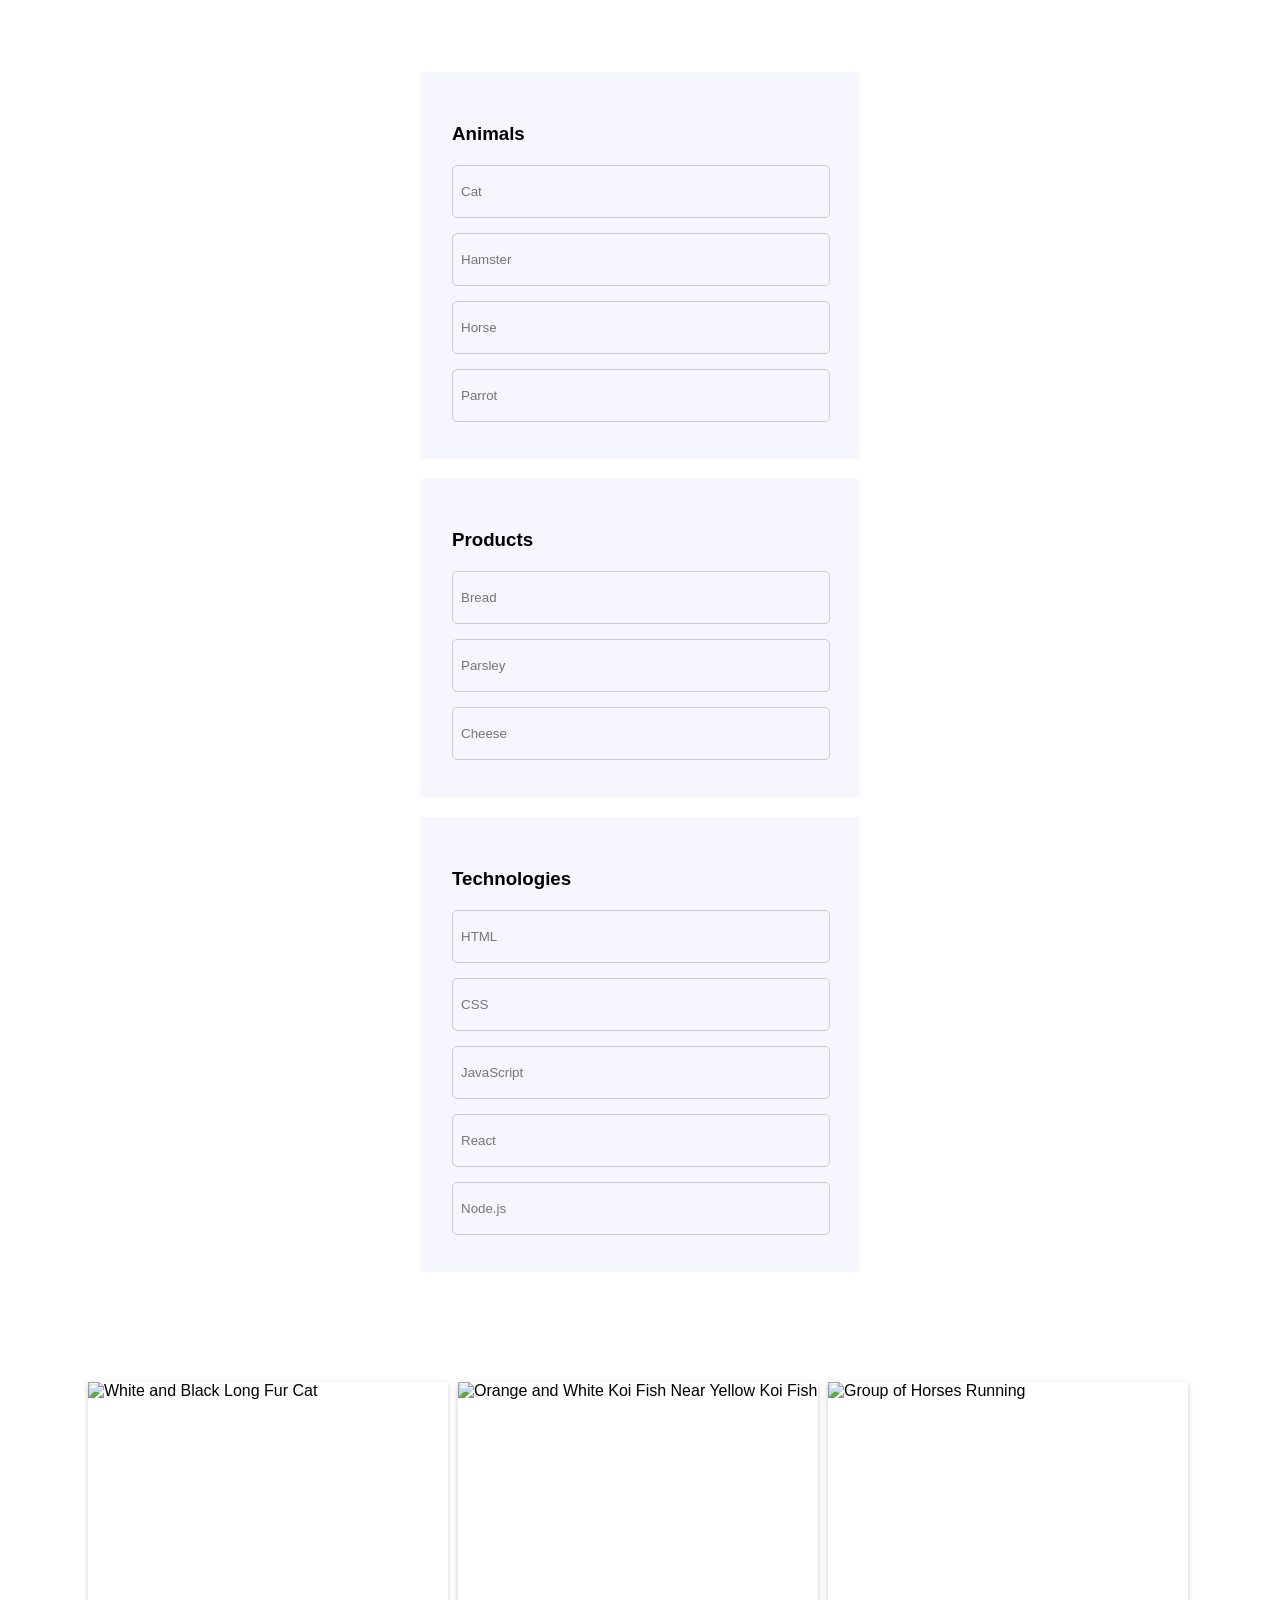
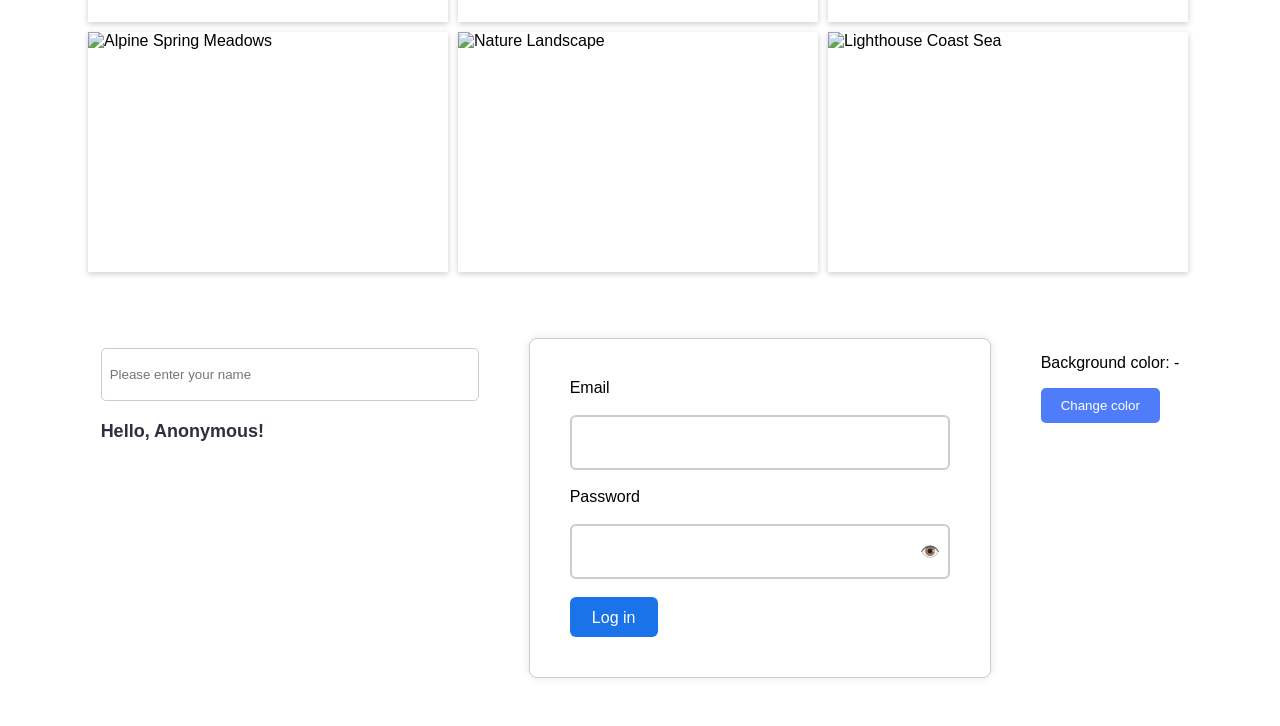
==== index.html @ 8bcbd091 "all" ====
<!DOCTYPE html>
<html lang="en">
<head>
  <meta charset="UTF-8" />
  <meta name="viewport" content="width=device-width, initial-scale=1.0"/>
  <title>Homework 07</title>
  <link rel="stylesheet" href="css/styles.css" />
</head>
<body>

    <!-- Завдання 1 -->
    <div class="list-section">
        
         
        <div class="category">
          <h3>Animals</h3>
          <input type="text" placeholder="Cat" />
          <input type="text" placeholder="Hamster" />
          <input type="text" placeholder="Horse" />
          <input type="text" placeholder="Parrot" />
        </div>
   

   
        <div class="category">
          <h3>Products</h3>
          <input type="text" placeholder="Bread" />
          <input type="text" placeholder="Parsley" />
          <input type="text" placeholder="Cheese" />
        </div>
   

        <div class="category">
          <h3>Technologies</h3>
          <input type="text" placeholder="HTML" />
          <input type="text" placeholder="CSS" />
          <input type="text" placeholder="JavaScript" />
          <input type="text" placeholder="React" />
          <input type="text" placeholder="Node.js" />
        </div>
      </div>
      


     <!-- Завдання 2 -->

     <ul class="gallery"></ul>

      <!-- Завдання 3 -->

<div class="centered">
      <input type="teat" id="name-input" placeholder="Please enter your name" />
      <p id="greeting">Hello, Anonymous!</p>
    </div>
    

     <!-- Завдання 4 -->

     
     <div class="form-container">
        <form class="login-form">
          <label for="email">Email</label>
          <input type="email" id="email" name="email" required />
    
          <label for="password">Password</label>
<div class="password-container">
  <input type="password" id="password" name="password" required />
  <span id="togglePassword" class="toggle-password">👁️</span>
</div>
          <button type="submit">Log in</button>
        </form>
      </div>

      <!-- Завдання 5 -->

      <div class="widget">
        <p>Background color: <span class="color">-</span></p>
        <button type="button" class="change-color">Change color</button>
      </div>
      

      <script src="js/tasks.js" defer></script>

      </body>
      </html>
---- css/styles.css ----
body {
    padding: 20px;
    font-family: Arial, sans-serif;
    background-color: #fff;
    display: flex;
    gap: 50px;
    padding: 40px;
    display: flex;
    justify-content: center;
    flex-wrap: wrap;

}

.gallery {
    display: flex;
    flex-wrap: wrap;
    gap: 10px;
    list-style: none;
}

.gallery li img {
    display: block;
    width: 360px;
    height: 240px;
    box-shadow: 0 2px 6px rgba(0, 0, 0, 0.2);
}
  
  .form-section, .list-section {
    background: #fff;
    padding: 24px;
    border-radius: 12px;
    width: 440px;
  }



  .btn {
    padding: 10px 20px;
    border-radius: 5px;
    border: none;
    cursor: pointer;
    margin: 5px 0;
  }


  
  .destroy-btn {
    background-color: #f55757;
    color: white;
  }

  .destroy-btn:hover {
    background-color: #e23434;
  }

  .category {
    background: #F6F6FE;
    margin-bottom: 20px;
    padding: 32px;
  }

  .category h3 {
    margin-bottom: 10px;
  }

  .category input {
    margin-bottom: 5px;
    background: #F6F6FE;
  }


  input {
    width: 360px;
    height: 35px;
    padding: 8px;
    margin: 10px 0;
    border-radius: 5px;
    border: 1px solid #ccc;
  }

  
  

  button {
    background-color: #4f7df9;
    color: white;
    padding: 10px 20px;
    border: none;
    border-radius: 5px;
    cursor: pointer;
  }

 
  #greeting {
    font-weight: bold;
    font-size: 18px;
    margin-top: 10px;
    color: #2E2F42;
  }


  .password-container {
    position: relative;
    display: flex;
    align-items: center;
  }
  
  .toggle-password {
    position: absolute;
    right: 10px;
    cursor: pointer;
    user-select: none;
  }

  .form-container {
    background-color: #ffffff;
    border: 1px solid #ccc;
    padding: 40px;
    border-radius: 8px;
    box-shadow: 0 0 10px rgba(0, 0, 0, 0.1);
  }
  
  .login-form {
    display: flex;
    flex-direction: column;
    gap: 8px;
  }

  
  .login-form input {
    font-size: 16px;
    border: 2px solid #ccc;
    border-radius: 6px;
  }
  
  .login-form button {
    height: 40px;
    width: 88px;
    padding: 12px;
    font-size: 16px;
    color: white;
    background-color: #1a73e8;
    border: none;
    border-radius: 6px;
    cursor: pointer;
    transition: background-color 0.3s ease;
  }
  
  .login-form button:hover {
    background-color: #0f5edc;
  }
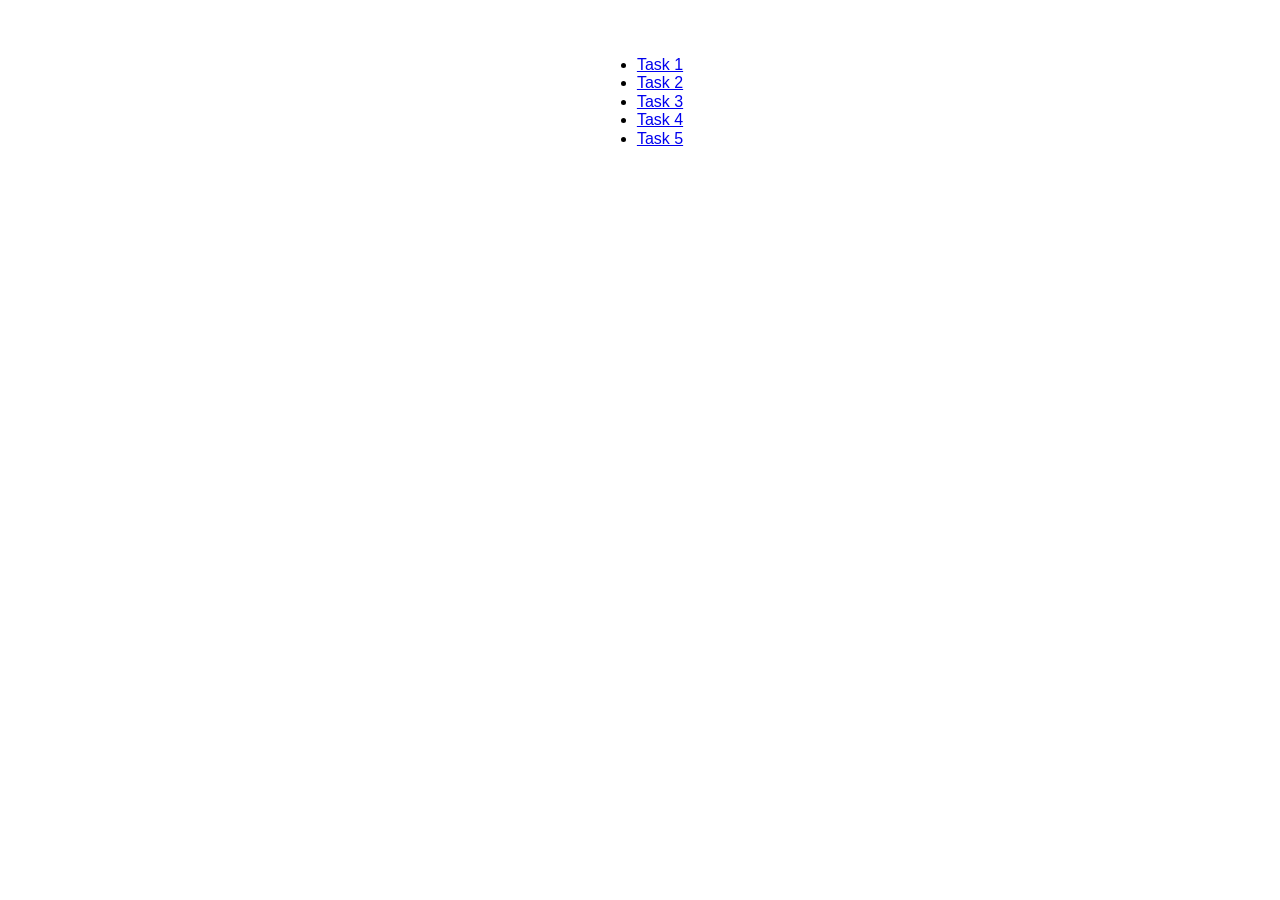
==== commit 454d94ea: "all" ====
--- a/index.html
+++ b/index.html
@@ -1,85 +1,29 @@
 <!DOCTYPE html>
 <html lang="en">
-<head>
-  <meta charset="UTF-8" />
-  <meta name="viewport" content="width=device-width, initial-scale=1.0"/>
-  <title>Homework 07</title>
-  <link rel="stylesheet" href="css/styles.css" />
-</head>
-<body>
-
-    <!-- Завдання 1 -->
-    <div class="list-section">
-        
-         
-        <div class="category">
-          <h3>Animals</h3>
-          <input type="text" placeholder="Cat" />
-          <input type="text" placeholder="Hamster" />
-          <input type="text" placeholder="Horse" />
-          <input type="text" placeholder="Parrot" />
-        </div>
-   
-
-   
-        <div class="category">
-          <h3>Products</h3>
-          <input type="text" placeholder="Bread" />
-          <input type="text" placeholder="Parsley" />
-          <input type="text" placeholder="Cheese" />
-        </div>
-   
-
-        <div class="category">
-          <h3>Technologies</h3>
-          <input type="text" placeholder="HTML" />
-          <input type="text" placeholder="CSS" />
-          <input type="text" placeholder="JavaScript" />
-          <input type="text" placeholder="React" />
-          <input type="text" placeholder="Node.js" />
-        </div>
-      </div>
-      
-
-
-     <!-- Завдання 2 -->
-
-     <ul class="gallery"></ul>
-
-      <!-- Завдання 3 -->
-
-<div class="centered">
-      <input type="teat" id="name-input" placeholder="Please enter your name" />
-      <p id="greeting">Hello, Anonymous!</p>
-    </div>
-    
-
-     <!-- Завдання 4 -->
-
-     
-     <div class="form-container">
-        <form class="login-form">
-          <label for="email">Email</label>
-          <input type="email" id="email" name="email" required />
-    
-          <label for="password">Password</label>
-<div class="password-container">
-  <input type="password" id="password" name="password" required />
-  <span id="togglePassword" class="toggle-password">👁️</span>
-</div>
-          <button type="submit">Log in</button>
-        </form>
-      </div>
-
-      <!-- Завдання 5 -->
-
-      <div class="widget">
-        <p>Background color: <span class="color">-</span></p>
-        <button type="button" class="change-color">Change color</button>
-      </div>
-      
-
-      <script src="js/tasks.js" defer></script>
-
-      </body>
-      </html>+  <head>
+    <meta charset="UTF-8" />
+    <meta http-equiv="X-UA-Compatible" content="IE=edge" />
+    <meta name="viewport" content="width=device-width, initial-scale=1.0" />
+    <title>Homework 7</title>
+    <link rel="preconnect" href="https://fonts.googleapis.com" />
+    <link rel="preconnect" href="https://fonts.gstatic.com" />
+    <link
+      href="https://fonts.googleapis.com/css2?family=Raleway:wght@700&family=Roboto:wght@400;500;700&display=swap"
+      rel="stylesheet"
+    />
+    <link
+      rel="stylesheet"
+      href="https://cdn.jsdelivr.net/npm/modern-normalize@2.0.0/modern-normalize.min.css"
+    />
+    <link rel="stylesheet" href="css/common.css" />
+  </head>
+  <body>
+    <ul>
+      <li><a class="task-button" href="task-1.html">Task 1</a></li>
+      <li><a class="task-button" href="task-2.html">Task 2</a></li>
+      <li><a class="task-button" href="task-3.html">Task 3</a></li>
+      <li><a class="task-button" href="task-4.html">Task 4</a></li>
+      <li><a class="task-button" href="task-5.html">Task 5</a></li>
+    </ul>
+  </body>
+</html>
--- a/css/common.css
+++ b/css/common.css
@@ -0,0 +1,151 @@
+body {
+  padding: 20px;
+  font-family: Arial, sans-serif;
+  background-color: #fff;
+  display: flex;
+  gap: 50px;
+  padding: 40px;
+  display: flex;
+  justify-content: center;
+  flex-wrap: wrap;
+
+}
+
+.gallery {
+  display: flex;
+  flex-wrap: wrap;
+  gap: 10px;
+  list-style: none;
+}
+
+.gallery li img {
+  display: block;
+  width: 360px;
+  height: 240px;
+  box-shadow: 0 2px 6px rgba(0, 0, 0, 0.2);
+}
+
+.form-section, .list-section {
+  background: #fff;
+  padding: 24px;
+  border-radius: 12px;
+  width: 440px;
+}
+
+
+
+.btn {
+  padding: 10px 20px;
+  border-radius: 5px;
+  border: none;
+  cursor: pointer;
+  margin: 5px 0;
+}
+
+
+
+.destroy-btn {
+  background-color: #f55757;
+  color: white;
+}
+
+.destroy-btn:hover {
+  background-color: #e23434;
+}
+
+.category {
+  background: #F6F6FE;
+  margin-bottom: 20px;
+  padding: 32px;
+}
+
+.category h3 {
+  margin-bottom: 10px;
+}
+
+.category input {
+  margin-bottom: 5px;
+  background: #F6F6FE;
+}
+
+
+input {
+  width: 360px;
+  height: 35px;
+  padding: 8px;
+  margin: 10px 0;
+  border-radius: 5px;
+  border: 1px solid #ccc;
+}
+
+
+
+
+button {
+  background-color: #4f7df9;
+  color: white;
+  padding: 10px 20px;
+  border: none;
+  border-radius: 5px;
+  cursor: pointer;
+}
+
+
+#greeting {
+  font-weight: bold;
+  font-size: 18px;
+  margin-top: 10px;
+  color: #2E2F42;
+}
+
+
+.password-container {
+  position: relative;
+  display: flex;
+  align-items: center;
+}
+
+.toggle-password {
+  position: absolute;
+  right: 10px;
+  cursor: pointer;
+  user-select: none;
+}
+
+.form-container {
+  background-color: #ffffff;
+  border: 1px solid #ccc;
+  padding: 40px;
+  border-radius: 8px;
+  box-shadow: 0 0 10px rgba(0, 0, 0, 0.1);
+}
+
+.login-form {
+  display: flex;
+  flex-direction: column;
+  gap: 8px;
+}
+
+
+.login-form input {
+  font-size: 16px;
+  border: 2px solid #ccc;
+  border-radius: 6px;
+}
+
+.login-form button {
+  height: 40px;
+  width: 88px;
+  padding: 12px;
+  font-size: 16px;
+  color: white;
+  background-color: #1a73e8;
+  border: none;
+  border-radius: 6px;
+  cursor: pointer;
+  transition: background-color 0.3s ease;
+}
+
+.login-form button:hover {
+  background-color: #0f5edc;
+}
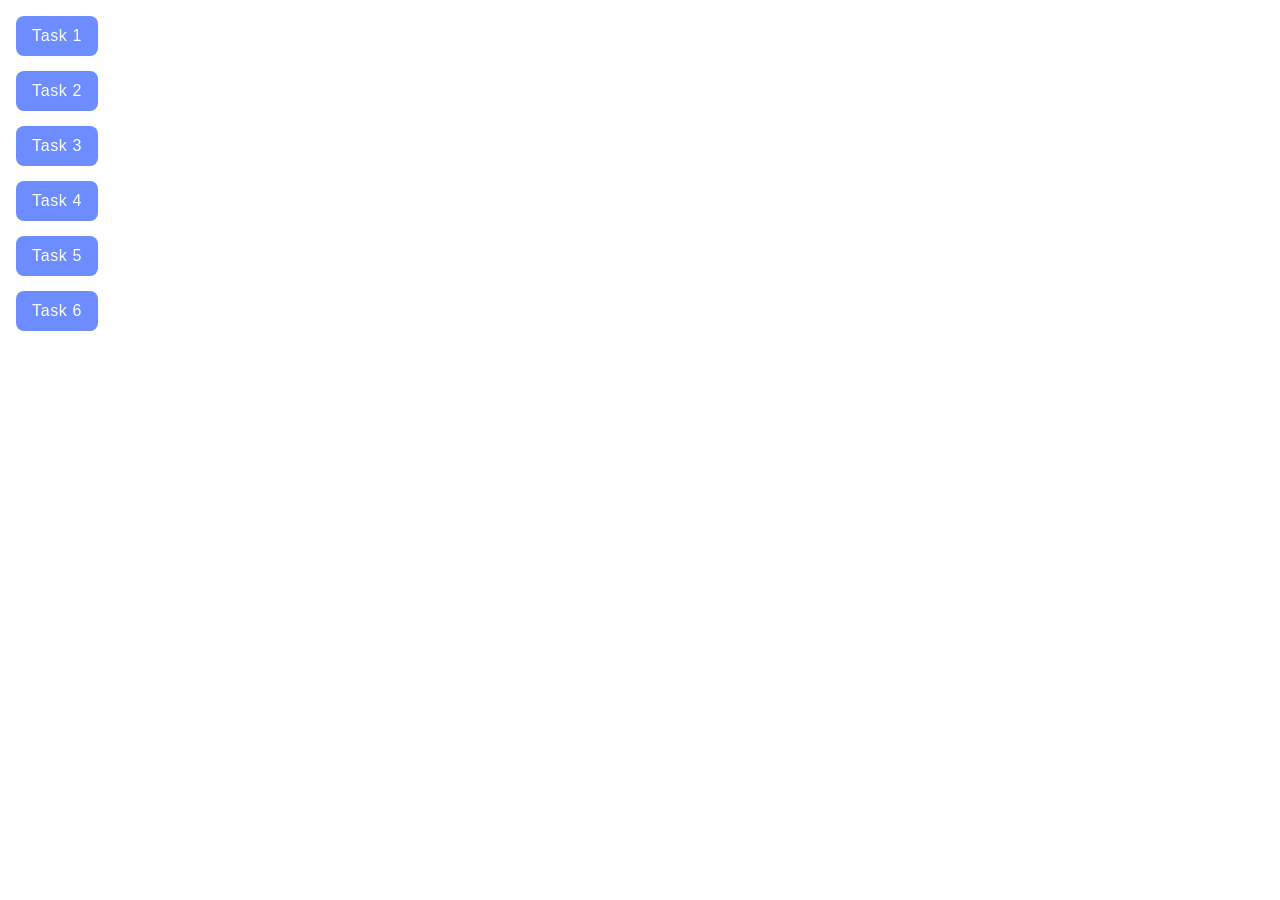
==== commit 4c2b5893: "this code" ====
--- a/index.html
+++ b/index.html
@@ -19,11 +19,12 @@
   </head>
   <body>
     <ul>
-      <li><a class="task-button" href="task-1.html">Task 1</a></li>
-      <li><a class="task-button" href="task-2.html">Task 2</a></li>
-      <li><a class="task-button" href="task-3.html">Task 3</a></li>
-      <li><a class="task-button" href="task-4.html">Task 4</a></li>
-      <li><a class="task-button" href="task-5.html">Task 5</a></li>
+      <li><a class="task-button" href="task-01.html">Task 1</a></li>
+      <li><a class="task-button" href="task-02.html">Task 2</a></li>
+      <li><a class="task-button" href="task-03.html">Task 3</a></li>
+      <li><a class="task-button" href="task-04.html">Task 4</a></li>
+      <li><a class="task-button" href="task-05.html">Task 5</a></li>
+      <li><a class="task-button" href="task-06.html">Task 6</a></li>
     </ul>
   </body>
 </html>
--- a/css/common.css
+++ b/css/common.css
@@ -1,151 +1,271 @@
 body {
-  padding: 20px;
-  font-family: Arial, sans-serif;
+  margin: 16px;
+  font-family: "Montserrat", sans-serif;
+  -webkit-font-smoothing: antialiased;
+  -moz-osx-font-smoothing: grayscale;
   background-color: #fff;
-  display: flex;
-  gap: 50px;
-  padding: 40px;
-  display: flex;
+  color: #2E2F42;
+  line-height: 1.5;
+}
+
+input {
+  padding: 8px;
+  font: inherit;
+}
+
+button {
+  cursor: pointer;
+}
+
+ul {
+  list-style-type: none;
+  margin-top: 0;
+  margin-bottom: 0;
+  padding-left: 0;
+}
+
+a {
+  text-decoration: none;
+}
+
+h1, h2, h3, h4, p {
+  margin-top: 0;
+  margin-bottom: 0;
+}
+
+img {
+  display: block;
+  max-width: 100%;
+  height: auto;
+}
+
+.task-button {
+  display: inline-block;
+  border-radius: 8px;
+  background-color: #6C8CFF;
+  color: #FFF;
+
+  font-size: 16px;
+  font-weight: 500;
+  letter-spacing: 0.04em;
+
+  transition: background-color 250ms cubic-bezier(0.4, 0, 0.2, 1);
+
+  padding: 8px 16px;
+  margin-bottom: 15px;
+}
+
+.task-button:hover {
+  background-color: #4E75FF;
+}
+
+.button-blue {
+  border-radius: 8px;
+  background-color: #6C8CFF;
+  color: #FFF;
+  border: none;
+
+  font-size: 16px;
+  font-weight: 500;
+  letter-spacing: 0.04em;
+
+  transition: background-color 250ms cubic-bezier(0.4, 0, 0.2, 1);
+
+  padding: 8px 16px;
+}
+
+.button-blue:hover {
+  background-color: #4E75FF;
+}
+
+/**
+ |============================
+ | TASK 01
+ |============================
+*/
+#categories {
+  display: flex;
+  flex-direction: column;
+  gap: 24px;
+}
+
+.item {
+  max-width: 360px;
+  border-radius: 8px;
+  background-color: #F6F6FE;
+
+  padding: 16px;
+}
+
+.categories-tittle {
+  font-size: 24px;
+  font-weight: 600;
+  line-height: 1.33;
+  letter-spacing: 0.04em;
+
+  margin-bottom: 16px;
+}
+
+.item-list li {
+  border-radius: 4px;
+  border: 1px solid #808080;
+
+  font-size: 16px;
+  line-height: 1.5;
+  letter-spacing: 0.04em;
+
+  padding: 8px 16px;
+}
+
+.item-list li:not(:last-child) {
+  margin-bottom: 8px;
+}
+
+/**
+ |============================
+ | TASK-02
+ |============================
+*/
+.gallery {
+  display: flex;
+  flex-wrap: wrap;
   justify-content: center;
+  gap: 24px;
+  row-gap: 48px;
+}
+
+.gallery img {
+  max-width: 360px;
+  height: 100%;
+}
+
+/**
+ |============================
+ | TASK - 03
+ |============================
+*/
+#name-input {
+  border-radius: 4px;
+  border: 1px solid #808080;
+  outline: transparent;
+
+  font-size: 16px;
+  line-height: 1.5;
+  letter-spacing: 0.04em;
+
+  padding: 8px 16px;
+  margin-bottom: 16px;
+}
+
+#name-input:focus {
+  border: 1px solid #000;
+}
+
+/**
+ |============================
+ | TASK - 04
+ |============================
+*/
+
+.login-form {
+  display: flex;
+  flex-direction: column;
+  max-width: 320px;
+}
+
+.login-form label {
+  font-size: 16px;
+  line-height: 1.5;
+  letter-spacing: 0.04em;
+
+  margin-bottom: 16px;
+}
+
+.login-form input {
+  width: 100%;
+  border-radius: 4px;
+  border: 1px solid #808080;
+  outline: transparent;
+
+  padding: 8px 16px;
+  margin-top: 8px;
+}
+
+.login-form input:focus {
+  border: 1px solid #000;
+}
+
+.login-form .button-blue {
+  width: 86px;
+  height: 40px;
+}
+
+
+/**
+ |============================
+ | TASK - 05
+ |============================
+*/
+.widget {
+  text-align: center;
+}
+
+.widget p, .widget span {
+  font-size: 16px;
+  line-height: 1.5;
+  letter-spacing: 0.04em;
+  margin-bottom: 16px;
+}
+
+/**
+ |============================
+ | TASK - 06
+ |============================
+*/
+#controls {
+  margin-bottom: 32px;
+}
+
+#controls .button-blue:last-child {
+  background-color: #FF4E4E;
+  margin-left: 16px;
+}
+
+#controls .button-blue:last-child:hover {
+  background-color: #FF7070;
+}
+
+#controls .button-blue {
+  margin-left: 16px;
+}
+
+#controls input {
+  border-radius: 8px;
+  border: 1px solid #808080;
+  outline: transparent;
+
+  font-size: 16px;
+  line-height: 1.5;
+  letter-spacing: 0.04em;
+  text-align: center;
+
+  padding: 5px 16px;
+}
+
+#controls input:focus {
+  border: 1px solid #000;
+}
+
+#boxes {
+  display: flex;
+  gap: 32px;
   flex-wrap: wrap;
-
-}
-
-.gallery {
-  display: flex;
-  flex-wrap: wrap;
-  gap: 10px;
-  list-style: none;
-}
-
-.gallery li img {
-  display: block;
-  width: 360px;
-  height: 240px;
-  box-shadow: 0 2px 6px rgba(0, 0, 0, 0.2);
-}
-
-.form-section, .list-section {
-  background: #fff;
-  padding: 24px;
-  border-radius: 12px;
-  width: 440px;
-}
-
-
-
-.btn {
-  padding: 10px 20px;
-  border-radius: 5px;
-  border: none;
-  cursor: pointer;
-  margin: 5px 0;
-}
-
-
-
-.destroy-btn {
-  background-color: #f55757;
-  color: white;
-}
-
-.destroy-btn:hover {
-  background-color: #e23434;
-}
-
-.category {
-  background: #F6F6FE;
-  margin-bottom: 20px;
-  padding: 32px;
-}
-
-.category h3 {
-  margin-bottom: 10px;
-}
-
-.category input {
-  margin-bottom: 5px;
-  background: #F6F6FE;
-}
-
-
-input {
-  width: 360px;
-  height: 35px;
-  padding: 8px;
-  margin: 10px 0;
-  border-radius: 5px;
-  border: 1px solid #ccc;
-}
-
-
-
-
-button {
-  background-color: #4f7df9;
-  color: white;
-  padding: 10px 20px;
-  border: none;
-  border-radius: 5px;
-  cursor: pointer;
-}
-
-
-#greeting {
-  font-weight: bold;
-  font-size: 18px;
-  margin-top: 10px;
-  color: #2E2F42;
-}
-
-
-.password-container {
-  position: relative;
-  display: flex;
-  align-items: center;
-}
-
-.toggle-password {
-  position: absolute;
-  right: 10px;
-  cursor: pointer;
-  user-select: none;
-}
-
-.form-container {
-  background-color: #ffffff;
-  border: 1px solid #ccc;
-  padding: 40px;
-  border-radius: 8px;
-  box-shadow: 0 0 10px rgba(0, 0, 0, 0.1);
-}
-
-.login-form {
-  display: flex;
-  flex-direction: column;
-  gap: 8px;
-}
-
-
-.login-form input {
-  font-size: 16px;
-  border: 2px solid #ccc;
-  border-radius: 6px;
-}
-
-.login-form button {
-  height: 40px;
-  width: 88px;
-  padding: 12px;
-  font-size: 16px;
-  color: white;
-  background-color: #1a73e8;
-  border: none;
-  border-radius: 6px;
-  cursor: pointer;
-  transition: background-color 0.3s ease;
-}
-
-.login-form button:hover {
-  background-color: #0f5edc;
-}+  justify-content: flex-start;
+}
+
+
+input[type="number"]::-webkit-inner-spin-button,
+input[type="number"]::-webkit-outer-spin-button {
+  -webkit-appearance: none;
+}
+
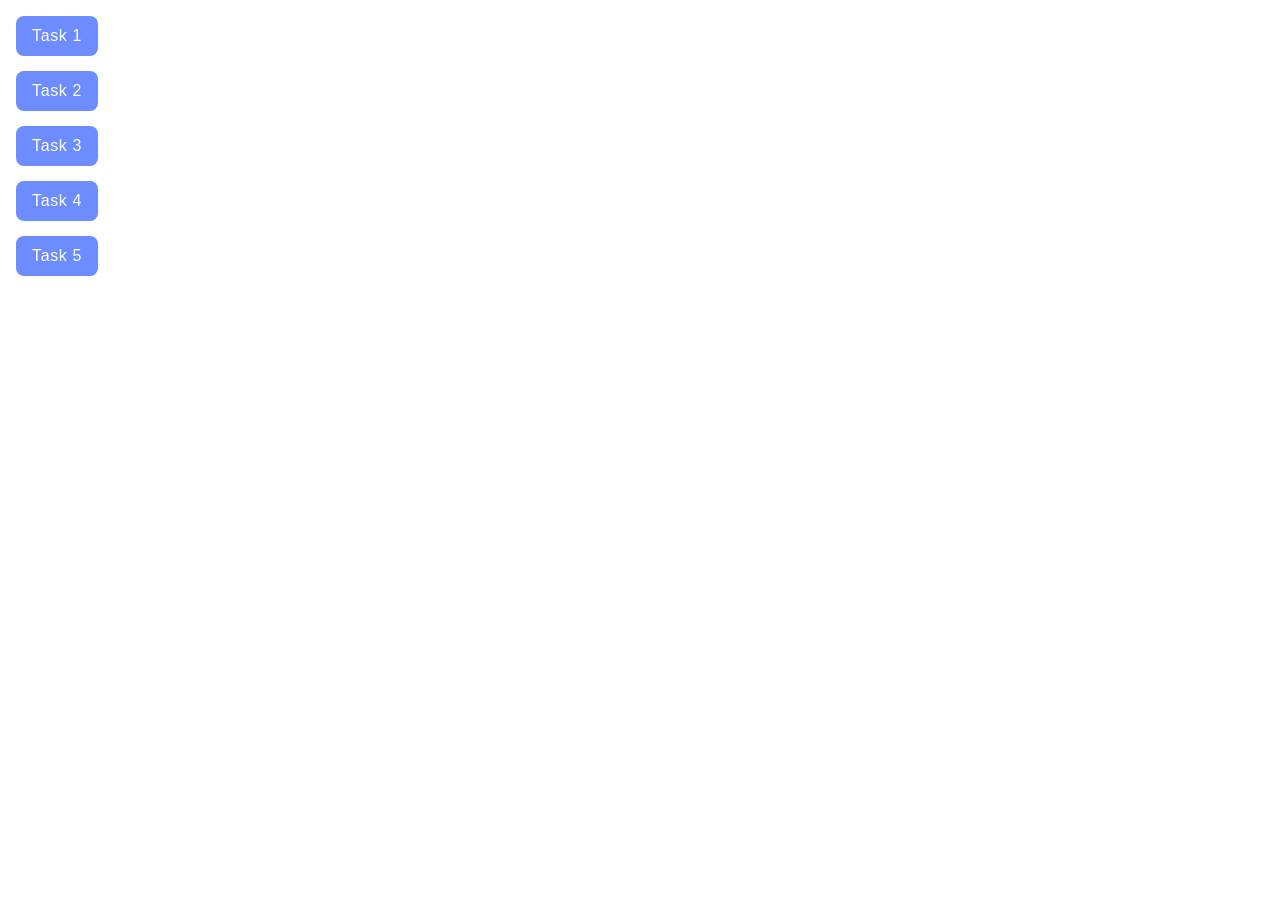
==== commit c2790fe1: "this repo" ====
--- a/index.html
+++ b/index.html
@@ -19,12 +19,12 @@
   </head>
   <body>
     <ul>
-      <li><a class="task-button" href="task-01.html">Task 1</a></li>
-      <li><a class="task-button" href="task-02.html">Task 2</a></li>
-      <li><a class="task-button" href="task-03.html">Task 3</a></li>
-      <li><a class="task-button" href="task-04.html">Task 4</a></li>
-      <li><a class="task-button" href="task-05.html">Task 5</a></li>
-      <li><a class="task-button" href="task-06.html">Task 6</a></li>
+      <li><a class="task-button" href="task-1.html">Task 1</a></li>
+      <li><a class="task-button" href="task-2.html">Task 2</a></li>
+      <li><a class="task-button" href="task-3.html">Task 3</a></li>
+      <li><a class="task-button" href="task-4.html">Task 4</a></li>
+      <li><a class="task-button" href="task-5.html">Task 5</a></li>
+     
     </ul>
   </body>
 </html>
